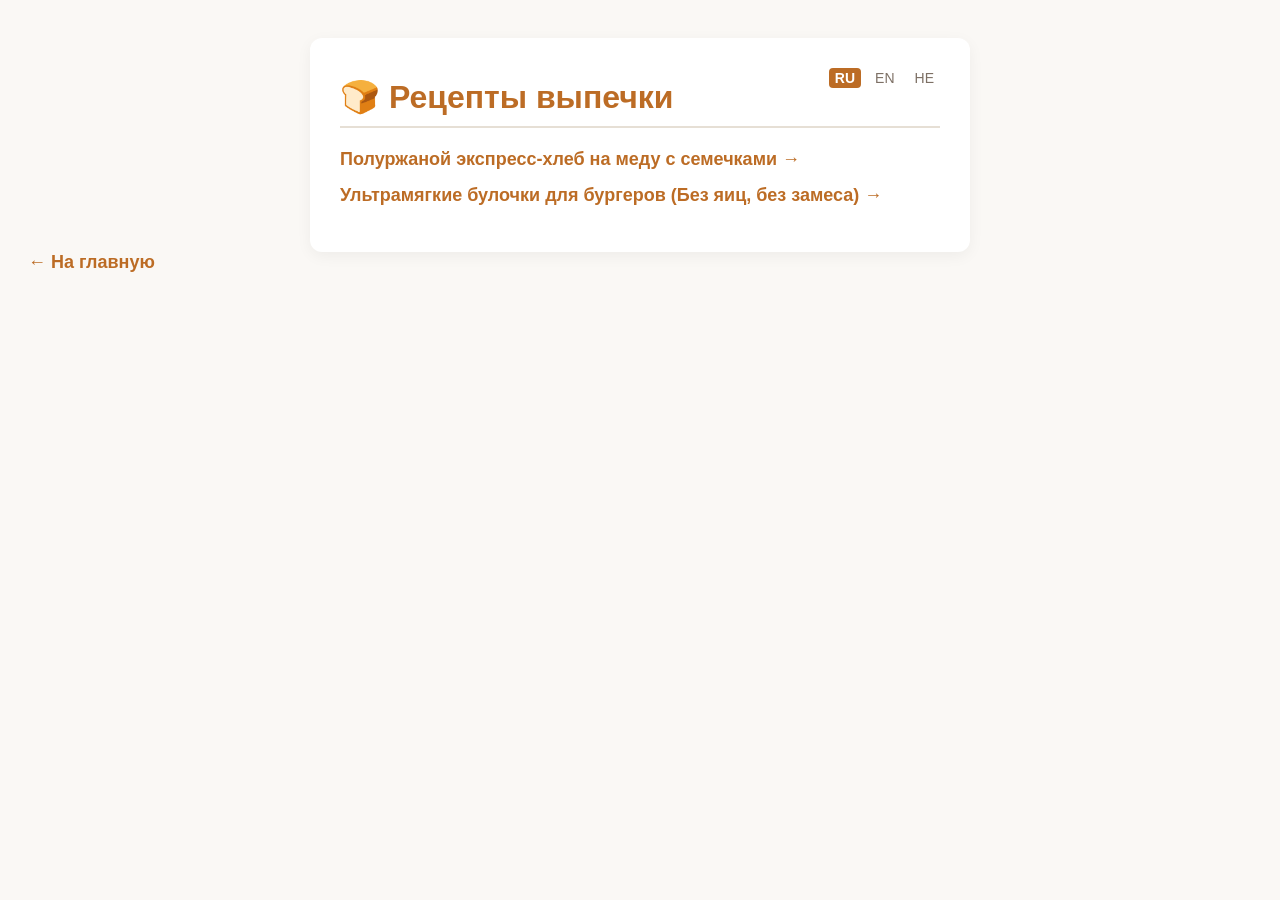
==== bakery.html @ 43c04ec9 "first package" ====
<!DOCTYPE html>
<html lang="ru">
<head>
    <meta charset="UTF-8">
    <meta name="viewport" content="width=device-width, initial-scale=1.0">
    <title>Выпечка и Хлеб</title>
    <style>
        body { font-family: sans-serif; background: #faf8f5; color: #332d29; padding: 30px 20px; }
        .container { max-width: 600px; margin: 0 auto; background: white; padding: 30px; border-radius: 12px; box-shadow: 0 4px 15px rgba(0,0,0,0.05); position: relative; }
        h1 { color: #bc6c25; border-bottom: 2px solid #e6dfd5; padding-bottom: 10px; margin-top: 10px; }
        
        /* Стили для переключателя языков */
        .lang-switcher { position: absolute; top: 30px; right: 30px; display: flex; gap: 8px; font-size: 14px; }
        .lang-switcher a { color: #7d7065; font-size: 14px; font-weight: normal; text-decoration: none; padding: 2px 6px; border-radius: 4px; }
        .lang-switcher a.active { color: white; background: #bc6c25; font-weight: bold; }
        .lang-switcher a:hover:not(.active) { text-decoration: underline; }

        ul { list-style: none; padding: 0; }
        li { margin: 15px 0; }
        a { color: #bc6c25; font-size: 18px; text-decoration: none; font-weight: bold; }
        a:hover { text-decoration: underline; }
        .back { display: inline-block; margin-top: 20px; color: #7d7065; }
    </style>
</head>
<body>
    <div class="container">
        <div class="lang-switcher">
            <a href="bakery.html" class="active">RU</a>
            <a href="en-bakery.html">EN</a>
            <a href="he-bakery.html">HE</a>
        </div>

        <h1>🍞 Рецепты выпечки</h1>
        <ul>
            <li><a href="honey-bread.html">Полуржаной экспресс-хлеб на меду с семечками →</a></li>
            <li><a href="burger-buns.html">Ультрамягкие булочки для бургеров (Без яиц, без замеса) →</a></li>
        </ul>
    </div>
    <a href="index.html" id="back-to-main">← На главную</a>

<script>
    // Если на внутренней странице тоже есть кнопки смены языка, мы можем их обновлять:
    function changeLanguageOnSubpage(lang) {
        localStorage.setItem('selectedLanguage', lang);
        
        // Перенаправляем на соответствующую языковую версию этой же страницы
        // Например, если мы на bakery.html и выбрали 'en' -> редирект на en-bakery.html
        let currentFile = window.location.pathname.split("/").pop();
        
        // Очищаем префиксы en- или he-, если они есть
        let baseFile = currentFile.replace(/^(en-|he-)/, '');
        
        if (lang === 'ru') {
            window.location.href = baseFile;
        } else {
            window.location.href = lang + '-' + baseFile;
        }
    }
</script>
</body>
</html>
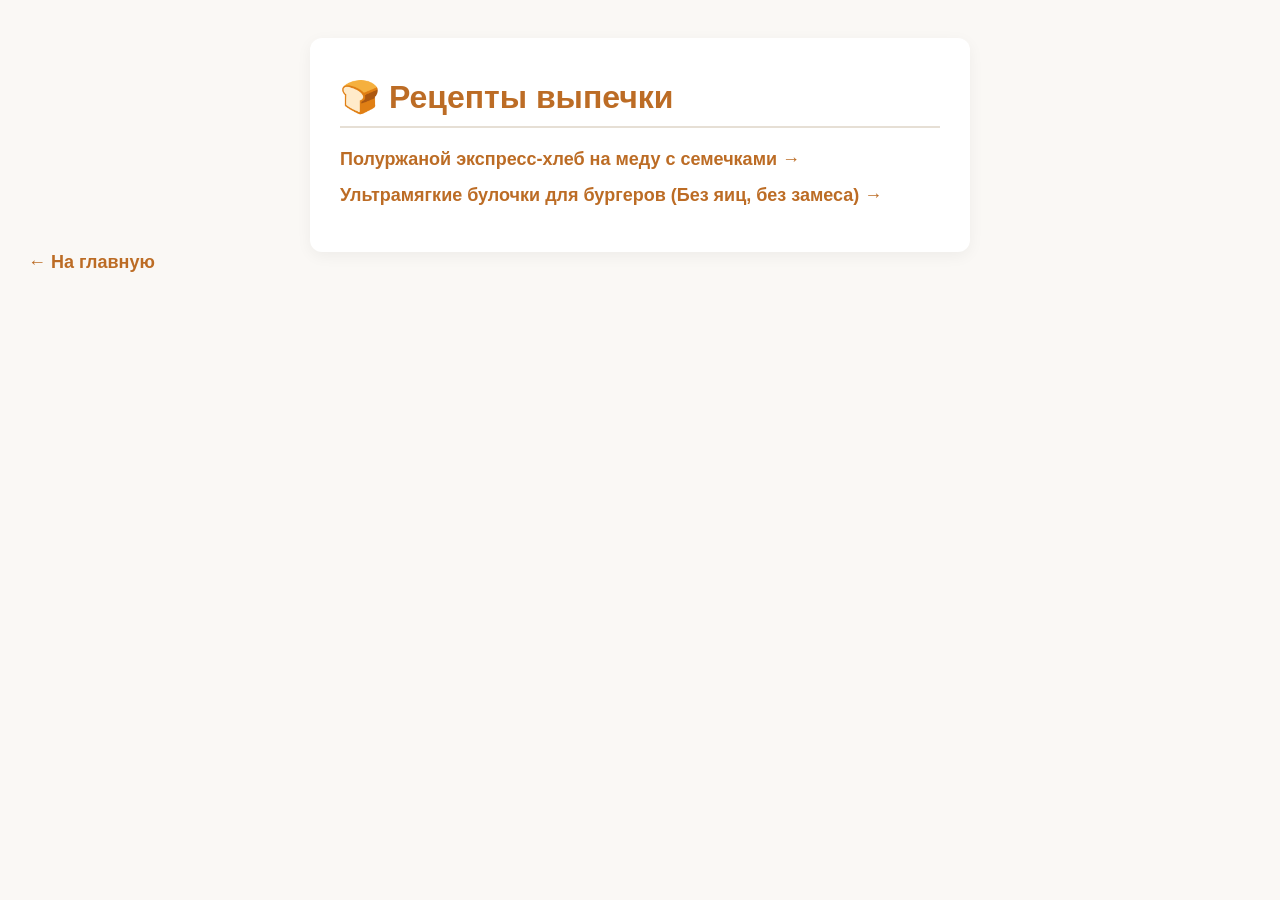
==== commit f6d9772f: "remove lang support 2" ====
--- a/bakery.html
+++ b/bakery.html
@@ -9,12 +9,6 @@
         .container { max-width: 600px; margin: 0 auto; background: white; padding: 30px; border-radius: 12px; box-shadow: 0 4px 15px rgba(0,0,0,0.05); position: relative; }
         h1 { color: #bc6c25; border-bottom: 2px solid #e6dfd5; padding-bottom: 10px; margin-top: 10px; }
         
-        /* Стили для переключателя языков */
-        .lang-switcher { position: absolute; top: 30px; right: 30px; display: flex; gap: 8px; font-size: 14px; }
-        .lang-switcher a { color: #7d7065; font-size: 14px; font-weight: normal; text-decoration: none; padding: 2px 6px; border-radius: 4px; }
-        .lang-switcher a.active { color: white; background: #bc6c25; font-weight: bold; }
-        .lang-switcher a:hover:not(.active) { text-decoration: underline; }
-
         ul { list-style: none; padding: 0; }
         li { margin: 15px 0; }
         a { color: #bc6c25; font-size: 18px; text-decoration: none; font-weight: bold; }
@@ -24,12 +18,6 @@
 </head>
 <body>
     <div class="container">
-        <div class="lang-switcher">
-            <a href="bakery.html" class="active">RU</a>
-            <a href="en-bakery.html">EN</a>
-            <a href="he-bakery.html">HE</a>
-        </div>
-
         <h1>🍞 Рецепты выпечки</h1>
         <ul>
             <li><a href="honey-bread.html">Полуржаной экспресс-хлеб на меду с семечками →</a></li>
@@ -37,25 +25,5 @@
         </ul>
     </div>
     <a href="index.html" id="back-to-main">← На главную</a>
-
-<script>
-    // Если на внутренней странице тоже есть кнопки смены языка, мы можем их обновлять:
-    function changeLanguageOnSubpage(lang) {
-        localStorage.setItem('selectedLanguage', lang);
-        
-        // Перенаправляем на соответствующую языковую версию этой же страницы
-        // Например, если мы на bakery.html и выбрали 'en' -> редирект на en-bakery.html
-        let currentFile = window.location.pathname.split("/").pop();
-        
-        // Очищаем префиксы en- или he-, если они есть
-        let baseFile = currentFile.replace(/^(en-|he-)/, '');
-        
-        if (lang === 'ru') {
-            window.location.href = baseFile;
-        } else {
-            window.location.href = lang + '-' + baseFile;
-        }
-    }
-</script>
 </body>
 </html>
